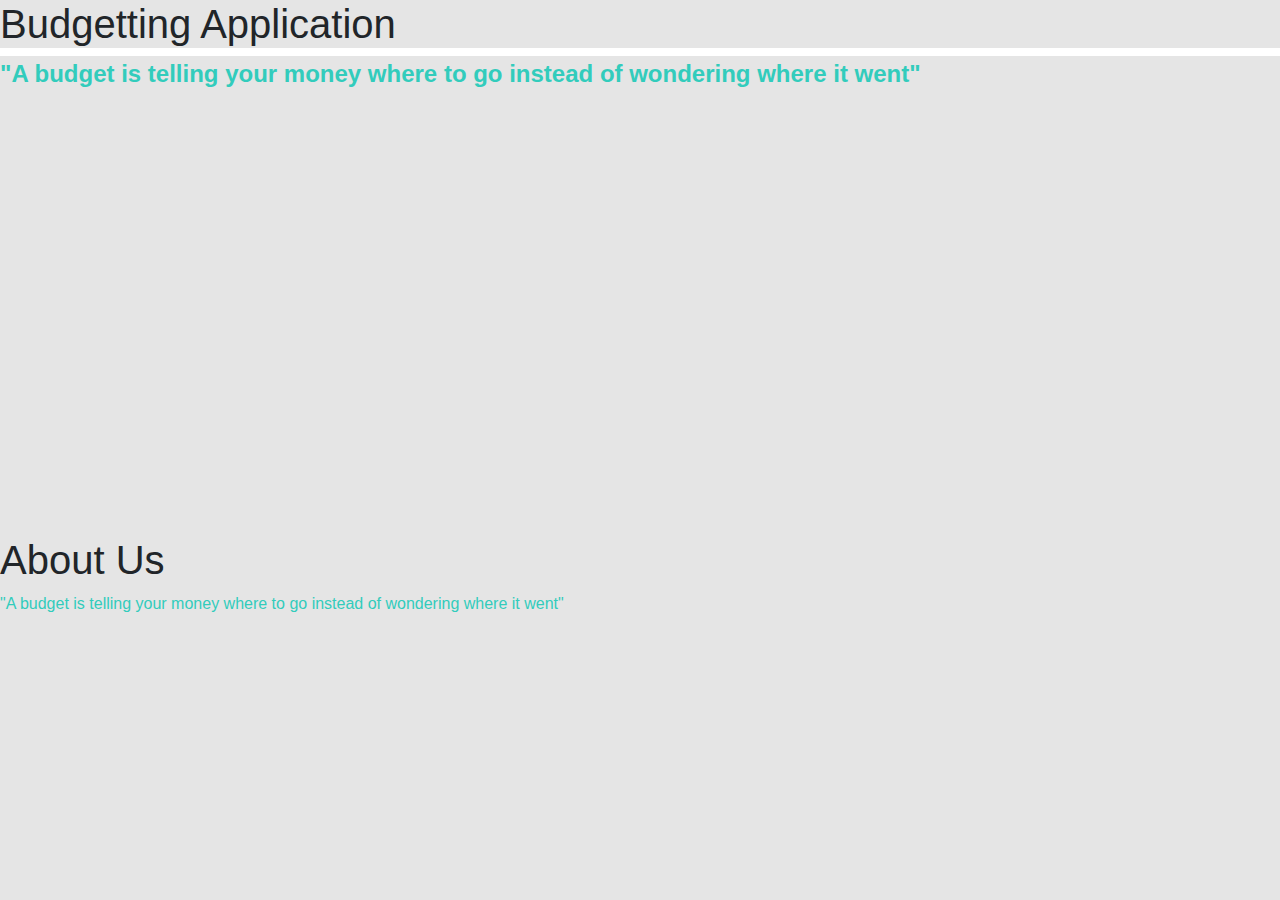
==== about.html @ f0cdb758 "add about description" ====
<!DOCTYPE html>
<html lang="en">
<head>
    <meta charset="UTF-8">
    <meta http-equiv="X-UA-Compatible" content="IE=edge">
    <meta name="viewport" content="width=device-width, initial-scale=1.0">
    <link rel="stylesheet" href="https://maxcdn.bootstrapcdn.com/bootstrap/4.5.2/css/bootstrap.min.css" />
    <link rel="stylesheet" href="CSS/about.css">
    <!-- <script src="https://ajax.googleapis.com/ajax/libs/jquery/3.5.1/jquery.min.js"></script> -->
    <link rel="stylesheet" href="css/bootstrap-5.1.3-dist/css/bootstrap.css">
    <meta http-equiv="X-UA-Compatible" content="IE=edge">

    <meta name="viewport" content="width=device-width, initial-scale=1.0">
    <script src="https://cdnjs.cloudflare.com/ajax/libs/popper.js/1.16.0/umd/popper.min.js"></script>


    <script src="https://maxcdn.bootstrapcdn.com/bootstrap/4.5.2/js/bootstrap.min.js"></script>

    <script src="https://code.jquery.com/jquery-3.2.1.slim.min.js"
        integrity="sha384-KJ3o2DKtIkvYIK3UENzmM7KCkRr/rE9/Qpg6aAZGJwFDMVNA/GpGFF93hXpG5KkN" crossorigin="anonymous">
    </script>
    <title>Budgetting Application</title>
</head>
<body>
    <h1>Budgetting Application</h1>
    <div class="sectionone">
        <p id="about">"A budget is telling your money where to go instead of wondering where it went"

        </p>

    </div>
    <div class="aboutus">
        <h1>About Us</h1>
        <p>"A budget is telling your money where to go instead of wondering where it went"</p>

    </div>
    
</body>
</html>
---- CSS/about.css ----
* {
    background: #E5E5E5;
}

 .sectionone {
    background-image: url("../images/abooutbackground.jpeg");
    background-size: cover;
    background-repeat: no-repeat;
    height: 30em;
    

}
#about {
    color:#32CCBC;
   /* color: #90F7EC;*/
    font-weight: 900;
    font-size: x-large;

}



.aboutus p {
    color: #32CCBC;
}
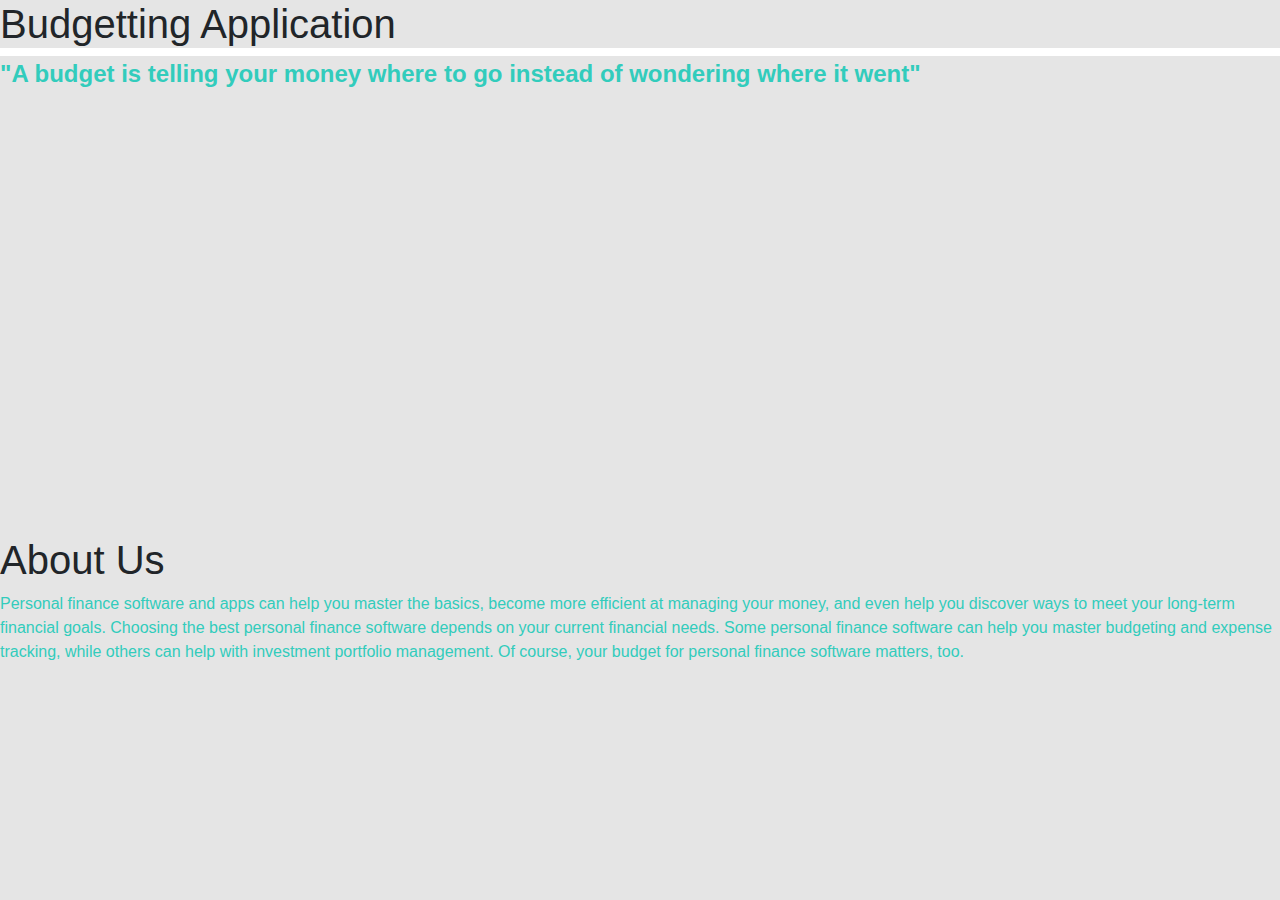
==== commit a5b94832: "add about description" ====
--- a/about.html
+++ b/about.html
@@ -31,7 +31,14 @@
     </div>
     <div class="aboutus">
         <h1>About Us</h1>
-        <p>"A budget is telling your money where to go instead of wondering where it went"</p>
+        <p>Personal finance software and apps can help you master the basics,
+             become more efficient at managing your money, and even help you discover
+              ways to meet your long-term financial goals. Choosing the best personal
+               finance software depends on your current financial needs. Some personal 
+               finance software can help you master budgeting and expense tracking,
+                while others can help with investment portfolio management.
+                 Of course, your budget for personal finance software matters, too. 
+                </p>
 
     </div>
     
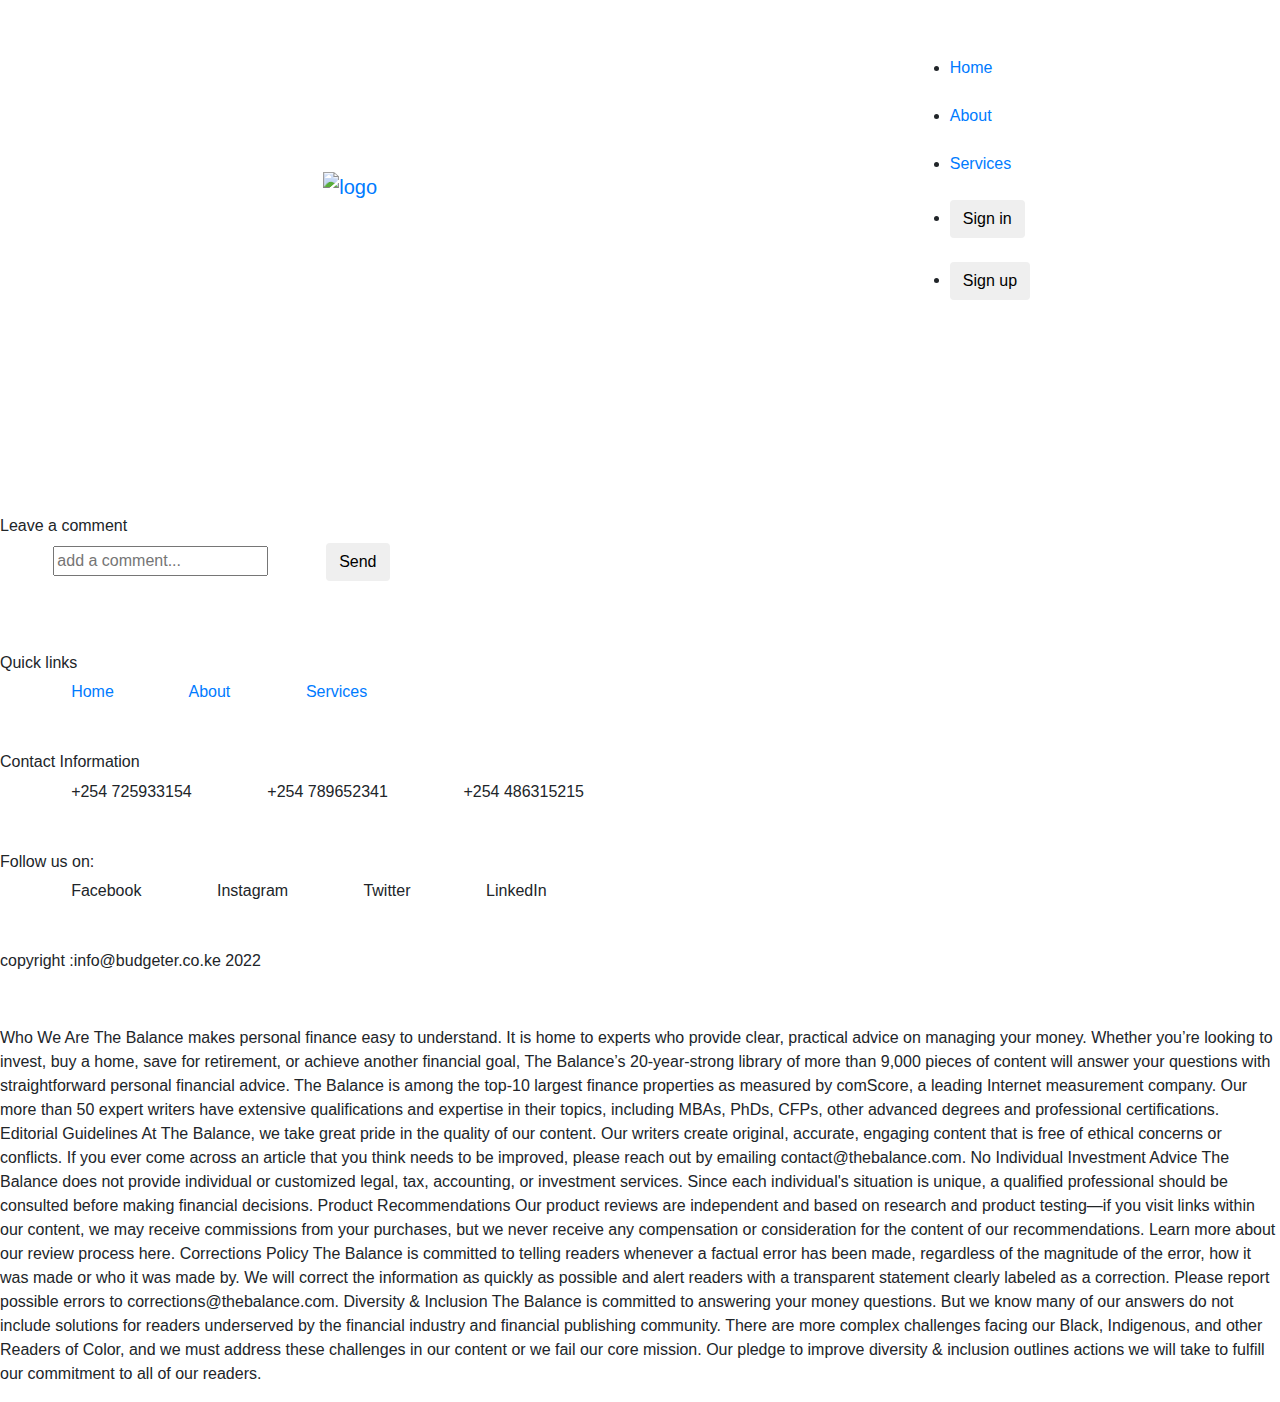
==== commit 094b9d67: "add navbar content" ====
--- a/about.html
+++ b/about.html
@@ -1,4 +1,72 @@
 <!DOCTYPE html>
+<html lang="en">
+<head>
+    <meta charset="UTF-8">
+    <meta http-equiv="X-UA-Compatible" content="IE=edge">
+    <meta name="viewport" content="width=device-width, initial-scale=1.0">
+    <title>Budget App</title>
+    <link rel="stylesheet" href="https://maxcdn.bootstrapcdn.com/bootstrap/4.0.0/css/bootstrap.min.css" integrity="sha384-Gn5384xqQ1aoWXA+058RXPxPg6fy4IWvTNh0E263XmFcJlSAwiGgFAW/dAiS6JXm" crossorigin="anonymous">
+    <link rel="stylesheet" href="CSS/style.css"/>
+</head>
+
+<body>
+    <nav class="navbar">
+        <a class="navbar-brand" href="#">
+          <img src="IMAGES/logo.jpg" width="80" height="40" alt="logo">
+        </a>
+        <ul>
+            <li><a href="#">Home</a></li>
+            <li><a href="#">About</a></li>
+            <li><a href="#">Services</a></li>
+            <li><a href="#"><button class="btn" type="submit">Sign in</button></a></li>
+            <li><a href="#"><button class="btn" type="submit">Sign up</button></a></li>
+        </ul>
+    </nav>
+   
+    <div id="container">
+        <div id="main">
+
+        </div>
+    </div>
+
+    <div class="footer-container">
+        <div class="comment-box">
+            <h6>Leave a comment</h6>
+            <input type="text" name="comments" placeholder="add a comment...">
+            <button class="btn" type="submit">Send</button>
+        </div>
+
+        <div class="footer">
+            <div class="footer-heading footer-1">
+                <h6>Quick links</h6>
+                <a href="#">Home</a>
+                <a href="#">About</a>
+                <a href="#">Services</a>
+            </div>
+
+            <div class="footer-heading footer-2">
+                <h6>Contact Information</h6>
+                <a>+254 725933154</a>
+                <a>+254 789652341</a>
+                <a>+254 486315215</a>
+            </div>
+
+            <div class="footer-heading footer-3">
+                <h6>Follow us on:</h6>
+                <a>Facebook</a>
+                <a>Instagram</a>
+                <a>Twitter</a>
+                <a>LinkedIn</a>
+            </div>
+        </div>
+        <h6>copyright :info@budgeter.co.ke 2022</h6>
+    </div>
+
+    
+</body>
+</html>
+
+<!--DOCTYPE html>
 <html lang="en">
 <head>
     <meta charset="UTF-8">
@@ -6,7 +74,7 @@
     <meta name="viewport" content="width=device-width, initial-scale=1.0">
     <link rel="stylesheet" href="https://maxcdn.bootstrapcdn.com/bootstrap/4.5.2/css/bootstrap.min.css" />
     <link rel="stylesheet" href="CSS/about.css">
-    <!-- <script src="https://ajax.googleapis.com/ajax/libs/jquery/3.5.1/jquery.min.js"></script> -->
+    <!-- <script src="https://ajax.googleapis.com/ajax/libs/jquery/3.5.1/jquery.min.js"></script> 
     <link rel="stylesheet" href="css/bootstrap-5.1.3-dist/css/bootstrap.css">
     <meta http-equiv="X-UA-Compatible" content="IE=edge">
 
@@ -31,16 +99,37 @@
     </div>
     <div class="aboutus">
         <h1>About Us</h1>
-        <p>Personal finance software and apps can help you master the basics,
+        <p id="pone">Personal finance software and apps can help you master the basics,
              become more efficient at managing your money, and even help you discover
               ways to meet your long-term financial goals. Choosing the best personal
                finance software depends on your current financial needs. Some personal 
                finance software can help you master budgeting and expense tracking,
                 while others can help with investment portfolio management.
                  Of course, your budget for personal finance software matters, too. 
-                </p>
+     </p>
 
     </div>
     
 </body>
-</html>+</html-->
+<p>Who We Are
+    The Balance makes personal finance easy to understand. It is home to experts who provide clear, practical advice on managing your money. Whether you’re looking to invest, buy a home, save for retirement, or achieve another financial goal, The Balance’s 20-year-strong library of more than 9,000 pieces of content will answer your questions with straightforward personal financial advice.
+    
+    The Balance is among the top-10 largest finance properties as measured by comScore, a leading Internet measurement company. Our more than 50 expert writers have extensive qualifications and expertise in their topics, including MBAs, PhDs, CFPs, other advanced degrees and professional certifications.
+    
+    Editorial Guidelines
+    At The Balance, we take great pride in the quality of our content. Our writers create original, accurate, engaging content that is free of ethical concerns or conflicts. If you ever come across an article that you think needs to be improved, please reach out by emailing contact@thebalance.com.
+    
+    No Individual Investment Advice
+    The Balance does not provide individual or customized legal, tax, accounting, or investment services. Since each individual's situation is unique, a qualified professional should be consulted before making financial decisions.
+    
+    Product Recommendations
+    Our product reviews are independent and based on research and product testing—if you visit links within our content, we may receive commissions from your purchases, but we never receive any compensation or consideration for the content of our recommendations. Learn more about our review process here.
+    
+    Corrections Policy
+    The Balance is committed to telling readers whenever a factual error has been made, regardless of the magnitude of the error, how it was made or who it was made by. We will correct the information as quickly as possible and alert readers with a transparent statement clearly labeled as a correction. Please report possible errors to corrections@thebalance.com.
+    
+    Diversity & Inclusion
+    The Balance is committed to answering your money questions. But we know many of our answers do not include solutions for readers underserved by the financial industry and financial publishing community. There are more complex challenges facing our Black, Indigenous, and other Readers of Color, and we must address these challenges in our content or we fail our core mission.
+    
+    Our pledge to improve diversity & inclusion outlines actions we will take to fulfill our commitment to all of our readers.</p>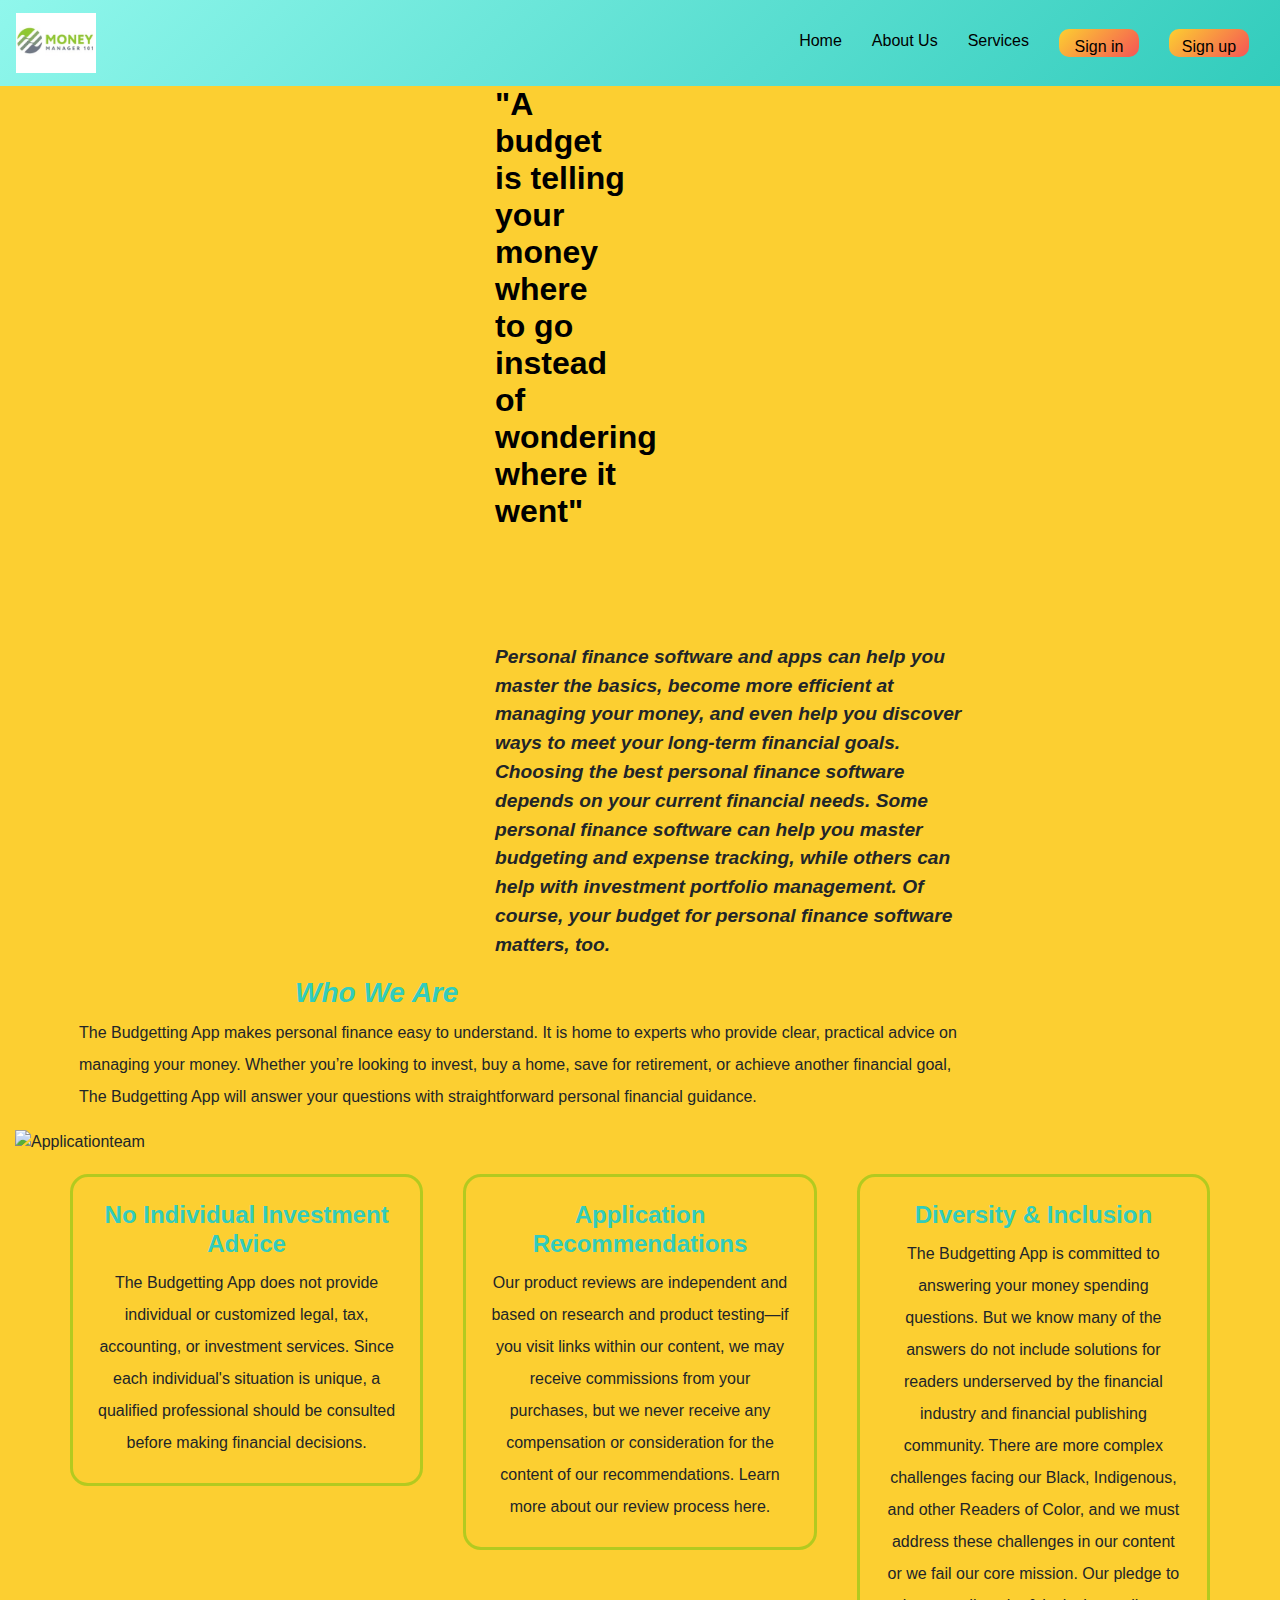
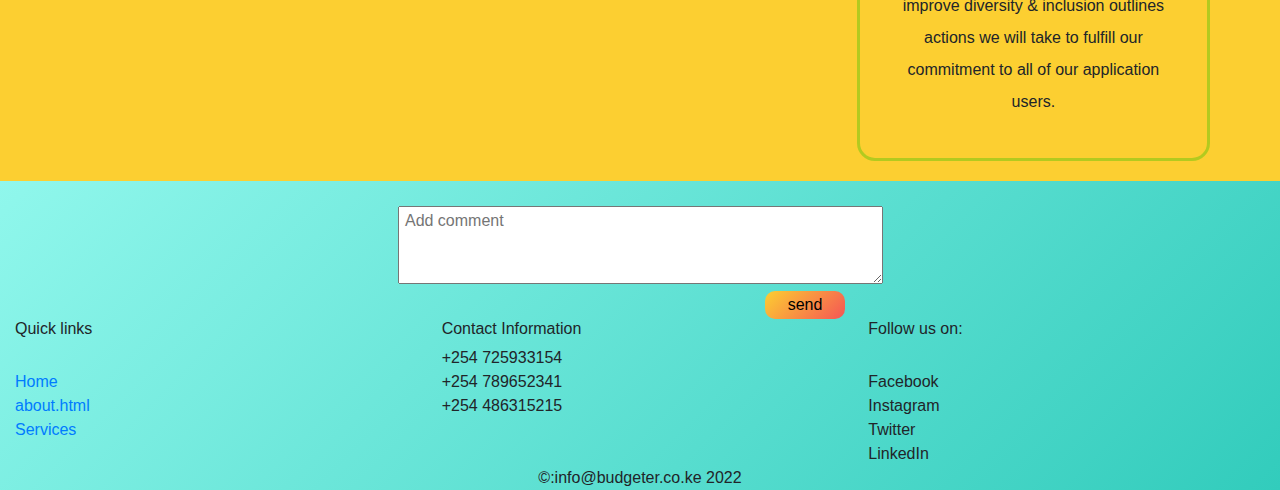
==== commit 2f66bfbe: "last changes" ====
--- a/about.html
+++ b/about.html
@@ -1,104 +1,42 @@
+
 <!DOCTYPE html>
-<html lang="en">
-<head>
-    <meta charset="UTF-8">
-    <meta http-equiv="X-UA-Compatible" content="IE=edge">
-    <meta name="viewport" content="width=device-width, initial-scale=1.0">
-    <title>Budget App</title>
-    <link rel="stylesheet" href="https://maxcdn.bootstrapcdn.com/bootstrap/4.0.0/css/bootstrap.min.css" integrity="sha384-Gn5384xqQ1aoWXA+058RXPxPg6fy4IWvTNh0E263XmFcJlSAwiGgFAW/dAiS6JXm" crossorigin="anonymous">
-    <link rel="stylesheet" href="CSS/style.css"/>
-</head>
-
-<body>
-    <nav class="navbar">
-        <a class="navbar-brand" href="#">
-          <img src="IMAGES/logo.jpg" width="80" height="40" alt="logo">
-        </a>
-        <ul>
-            <li><a href="#">Home</a></li>
-            <li><a href="#">About</a></li>
-            <li><a href="#">Services</a></li>
-            <li><a href="#"><button class="btn" type="submit">Sign in</button></a></li>
-            <li><a href="#"><button class="btn" type="submit">Sign up</button></a></li>
-        </ul>
-    </nav>
-   
-    <div id="container">
-        <div id="main">
-
-        </div>
-    </div>
-
-    <div class="footer-container">
-        <div class="comment-box">
-            <h6>Leave a comment</h6>
-            <input type="text" name="comments" placeholder="add a comment...">
-            <button class="btn" type="submit">Send</button>
-        </div>
-
-        <div class="footer">
-            <div class="footer-heading footer-1">
-                <h6>Quick links</h6>
-                <a href="#">Home</a>
-                <a href="#">About</a>
-                <a href="#">Services</a>
-            </div>
-
-            <div class="footer-heading footer-2">
-                <h6>Contact Information</h6>
-                <a>+254 725933154</a>
-                <a>+254 789652341</a>
-                <a>+254 486315215</a>
-            </div>
-
-            <div class="footer-heading footer-3">
-                <h6>Follow us on:</h6>
-                <a>Facebook</a>
-                <a>Instagram</a>
-                <a>Twitter</a>
-                <a>LinkedIn</a>
-            </div>
-        </div>
-        <h6>copyright :info@budgeter.co.ke 2022</h6>
-    </div>
-
-    
-</body>
-</html>
-
-<!--DOCTYPE html>
 <html lang="en">
 <head>
     <meta charset="UTF-8">
     <meta http-equiv="X-UA-Compatible" content="IE=edge">
     <meta name="viewport" content="width=device-width, initial-scale=1.0">
-    <link rel="stylesheet" href="https://maxcdn.bootstrapcdn.com/bootstrap/4.5.2/css/bootstrap.min.css" />
-    <link rel="stylesheet" href="CSS/about.css">
-    <!-- <script src="https://ajax.googleapis.com/ajax/libs/jquery/3.5.1/jquery.min.js"></script> 
-    <link rel="stylesheet" href="css/bootstrap-5.1.3-dist/css/bootstrap.css">
-    <meta http-equiv="X-UA-Compatible" content="IE=edge">
-
-    <meta name="viewport" content="width=device-width, initial-scale=1.0">
-    <script src="https://cdnjs.cloudflare.com/ajax/libs/popper.js/1.16.0/umd/popper.min.js"></script>
-
-
-    <script src="https://maxcdn.bootstrapcdn.com/bootstrap/4.5.2/js/bootstrap.min.js"></script>
-
-    <script src="https://code.jquery.com/jquery-3.2.1.slim.min.js"
-        integrity="sha384-KJ3o2DKtIkvYIK3UENzmM7KCkRr/rE9/Qpg6aAZGJwFDMVNA/GpGFF93hXpG5KkN" crossorigin="anonymous">
-    </script>
+    <!--link rel="stylesheet" href="https://maxcdn.bootstrapcdn.com/bootstrap/4.5.2/css/bootstrap.min.css" /-->
+    
+    <link rel="stylesheet" href="https://maxcdn.bootstrapcdn.com/bootstrap/4.0.0/css/bootstrap.min.css" integrity="sha384-Gn5384xqQ1aoWXA+058RXPxPg6fy4IWvTNh0E263XmFcJlSAwiGgFAW/dAiS6JXm" crossorigin="anonymous">
+    <link rel="stylesheet" href="CSS/about.css"> 
+    
     <title>Budgetting Application</title>
 </head>
 <body>
-    <h1>Budgetting Application</h1>
-    <div class="sectionone">
+    <!--h1>Budgetting Application</h1-->
+    <nav class="navbar">
+        <a class="navbar-brand" href="#">
+        <img src="images/logo.jpeg" width="80" height="60" alt="logo">
+       </a>
+        <ul>
+        <li><a href="#">Home</a></li>
+        <li><a href="#">About Us</a></li>
+       <li><a href="#">Services</a></li>
+        <li><a href="#"><button class="btn" type="submit">Sign in</button></a></li>
+        <li><a href="#"><button class="btn" type="submit">Sign up</button></a></li>
+       </ul>
+       </nav>
+       
+        
+    <div class="container-fluid">
+        <div class="sectionone">    
         <p id="about">"A budget is telling your money where to go instead of wondering where it went"
 
         </p>
 
     </div>
     <div class="aboutus">
-        <h1>About Us</h1>
+        <!--h3>About Us</h3-->
         <p id="pone">Personal finance software and apps can help you master the basics,
              become more efficient at managing your money, and even help you discover
               ways to meet your long-term financial goals. Choosing the best personal
@@ -107,29 +45,68 @@
                 while others can help with investment portfolio management.
                  Of course, your budget for personal finance software matters, too. 
      </p>
+     <div id="ptw0">
+     <h3>Who We Are</h3>
+       <p id="whowe"> The Budgetting App makes personal finance easy to understand. It is home to experts who provide clear, 
+        practical advice on managing your money. Whether you’re looking to invest, buy a home, save for retirement,
+        or achieve another financial goal, The Budgetting App  will answer your questions with straightforward personal financial guidance.
+       </p>
+       <img class="fit-picture"
+     src="C:\Users\motieno\Desktop\Budgetting-app\images\aboutus.png"
+     alt="Applicationteam">
+       
+     </div>  
+     <div class="moreus">
+     <div>
+       <h4>No Individual Investment Advice</h4> 
+        The Budgetting App does not provide individual or customized legal, tax, accounting, or investment services. Since each individual's situation is unique, a qualified professional should be consulted before making financial decisions.
+     </div>
+     <div>
+     <h4>Application Recommendations</h4> 
+        Our product reviews are independent and based on research and product testing—if you visit links within our content, we may receive commissions from your purchases, but we never receive any compensation or consideration for the content of our recommendations. Learn more about our review process here.
+     </div>
+     <div>
+        <h4>Diversity & Inclusion</h4>
+        The Budgetting App is committed to answering your money spending questions. But we know many of the answers do not include solutions for readers underserved by the financial industry and financial publishing community. There are more complex challenges facing our Black, Indigenous, and other Readers of Color, and we must address these challenges in our content or we fail our core mission.
+        
+        Our pledge to improve diversity & inclusion outlines actions we will take to fulfill our commitment to all of our application users.</p>
+        </div>
+        </div>
+     </div>
+    </div>
+    </div>
+    <!-- footer -->
+<footer class="container-fluid">
+    <center> 
+        <textarea name="" id="" cols="50" rows="3" placeholder=" Add comment"></textarea>
+    </center>
+    <button id="ctn">send</button>
+    <div class="row">
+        <div class="col-md-4 links">
+            <h6>Quick links</h6><br>
+            <a href="home.html">Home</a><br>
+            <a href="#">about.html</a><br>
+            <a href="#">Services</a><br>
+        </div>
+        <div class="col-md-4">
+            <h6>Contact Information</h6>
+            <a>+254 725933154</a><br>
+            <a>+254 789652341</a><br>
+            <a>+254 486315215</a><br>
+        </div>
+        <div class="col-md-4">
+            <h6>Follow us on:</h6><br>
+            <a>Facebook</a><br>
+            <a>Instagram</a><br>
+            <a>Twitter</a><br>
+            <a>LinkedIn</a>
+        </div>
+    </div>
+    <div class="copy">
+        <p>&copy:info@budgeter.co.ke 2022
+        </p>
+    </div>
+</footer>
 
-    </div>
-    
 </body>
 </html-->
-<p>Who We Are
-    The Balance makes personal finance easy to understand. It is home to experts who provide clear, practical advice on managing your money. Whether you’re looking to invest, buy a home, save for retirement, or achieve another financial goal, The Balance’s 20-year-strong library of more than 9,000 pieces of content will answer your questions with straightforward personal financial advice.
-    
-    The Balance is among the top-10 largest finance properties as measured by comScore, a leading Internet measurement company. Our more than 50 expert writers have extensive qualifications and expertise in their topics, including MBAs, PhDs, CFPs, other advanced degrees and professional certifications.
-    
-    Editorial Guidelines
-    At The Balance, we take great pride in the quality of our content. Our writers create original, accurate, engaging content that is free of ethical concerns or conflicts. If you ever come across an article that you think needs to be improved, please reach out by emailing contact@thebalance.com.
-    
-    No Individual Investment Advice
-    The Balance does not provide individual or customized legal, tax, accounting, or investment services. Since each individual's situation is unique, a qualified professional should be consulted before making financial decisions.
-    
-    Product Recommendations
-    Our product reviews are independent and based on research and product testing—if you visit links within our content, we may receive commissions from your purchases, but we never receive any compensation or consideration for the content of our recommendations. Learn more about our review process here.
-    
-    Corrections Policy
-    The Balance is committed to telling readers whenever a factual error has been made, regardless of the magnitude of the error, how it was made or who it was made by. We will correct the information as quickly as possible and alert readers with a transparent statement clearly labeled as a correction. Please report possible errors to corrections@thebalance.com.
-    
-    Diversity & Inclusion
-    The Balance is committed to answering your money questions. But we know many of our answers do not include solutions for readers underserved by the financial industry and financial publishing community. There are more complex challenges facing our Black, Indigenous, and other Readers of Color, and we must address these challenges in our content or we fail our core mission.
-    
-    Our pledge to improve diversity & inclusion outlines actions we will take to fulfill our commitment to all of our readers.</p>--- a/CSS/about.css
+++ b/CSS/about.css
@@ -1,25 +1,149 @@
-* {
-    background: #E5E5E5;
-}
-
+body{
+margin: 0;
+padding: 0;
+background:#FCCF31;
+    }
+    
+    .navbar{
+    width: 100%;
+    overflow: auto;
+    background: linear-gradient(135deg, #90F7EC 0%, #32CCBC 100%);
+    font-style: normal;
+    }
+    
+    ul{
+    padding: 0;
+    margin: 0 0 0 250px;
+    list-style: none;
+    }
+    
+    li{
+    float: left;
+    text-decoration: none;
+    }
+    
+    li a{
+     width: 100px;
+     padding: 20px 15px;
+    font-family: Arial;
+    color: black;
+    text-align: center;
+    }
+    
+    li a:hover{
+    background: linear-gradient(135deg, #FCCF31 0%,#F55555 100%);
+    text-transform: uppercase;
+    }
+    
+    .btn{
+    background: linear-gradient(135deg, #FCCF31 0%, #F55555 100%);
+    border: none;
+    width: 80px;
+    height: 28px;
+    top: 35px;
+    left: 1080px;
+    border-radius: 10px;
+    }
+    
+    html, body{
+    height: 100%;
+    }
+    
+    #container{
+    min-height: 100%;
+    }
+    
+    #main {
+    overflow: auto;
+    padding-bottom: 100px;
+    }
  .sectionone {
     background-image: url("../images/abooutbackground.jpeg");
     background-size: cover;
     background-repeat: no-repeat;
     height: 30em;
+    align-items: center;
     
 
 }
 #about {
-    color:#32CCBC;
+    color:black;
    /* color: #90F7EC;*/
     font-weight: 900;
-    font-size: x-large;
-
+    font-size: xx-large;
+    align-items: center;
+    margin-left: 15em;
+    margin-right: 20em;
+    line-height: normal;
+    
+}
+#pone {
+    font-size: larger;
+    font-weight: bolder;
+    font-style: italic;
+    margin-top: 4em;
+    margin-right: 15em;
+    margin-left: 25em;
 }
 
+#whowe {
+line-height: 2em;
+margin-left: 4em;
+margin-right: 18em;
+}
+.fit-picture {
+    width: 100%;
+    margin: 0;
+    }
+h3 {
+color: #32CCBC;
+margin-left: 10em;
+font-style: italic;
+font-weight: bold;
+}
+h4 {
+    color: #32CCBC;
+    font-weight: bold;
+}
+.moreus {
+    display: flex;
+    justify-content: center;
+    padding-top: 20px;
+    padding-bottom: 20px;
+    padding-left: 36px;
+    padding-right: 36px;
+    gap: 40px;
+   
+}
 
-
-.aboutus p {
-    color: #32CCBC;
+.moreus>div {
+    border: solid 3px rgba(69, 194, 6, 0.4);
+    padding: 24px;
+    width: 30%;
+    border-radius: 18px;
+    display: flex;
+    height: 75%;
+    justify-content: center;
+    line-height: 2em;
+    flex-direction: column;
+    text-align: center;
 }
+footer {
+    background: linear-gradient(135deg, #90F7EC 0%, #32CCBC 100%);
+}
+.copy {
+    text-align: center;
+}
+#ctn {
+    margin-left: 60%;
+    background: linear-gradient(135deg, #FCCF31 0%, #F55555 100%);
+    border: none;
+    width: 80px;
+    height: 28px;
+    top: 35px;
+    left: 1080px;
+    border-radius: 10px;
+}
+center{
+    padding-top: 2%;
+}
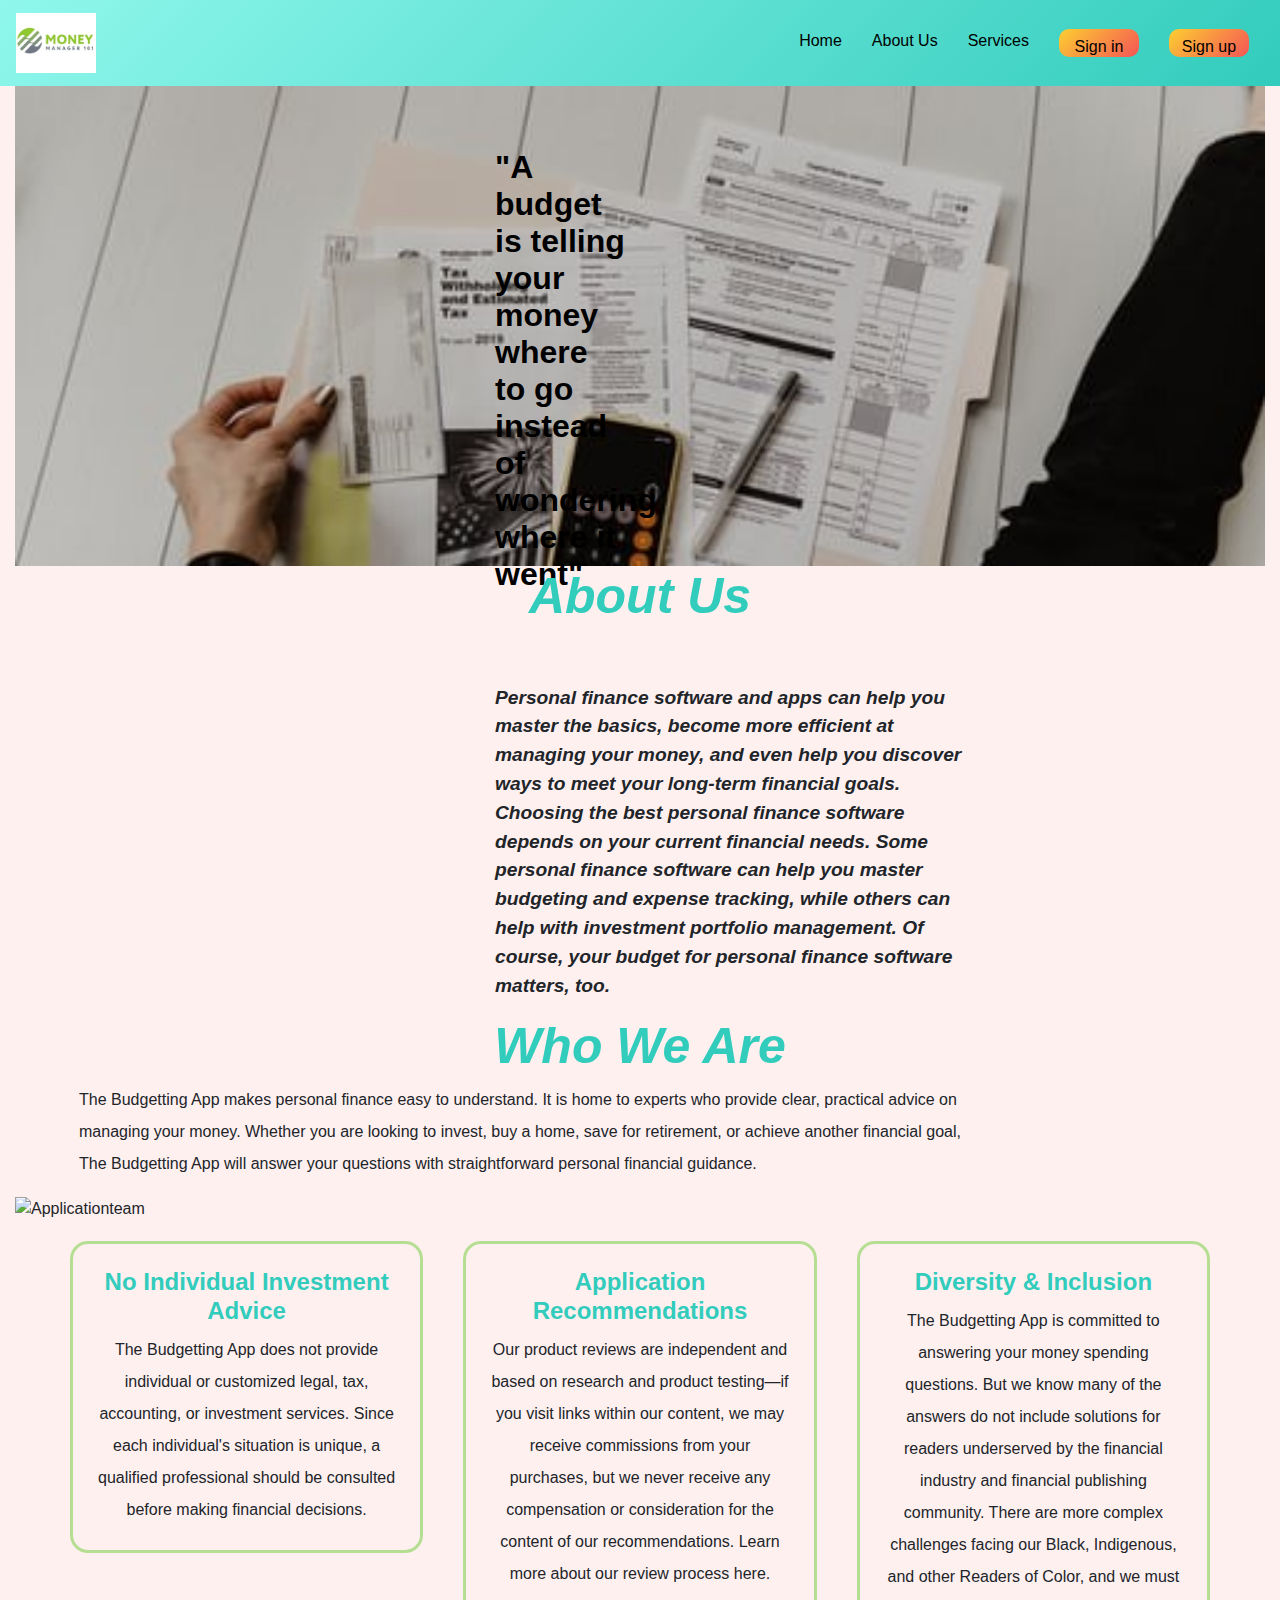
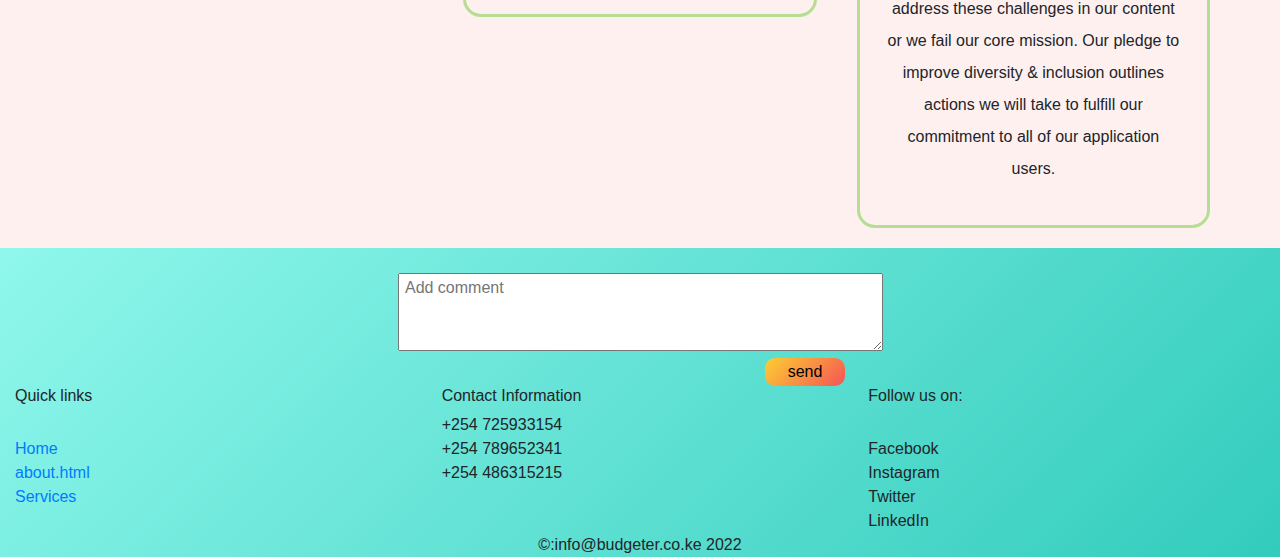
==== commit 5e7a4065: "Merge pull request #3 from EsauKip/ft-aboutpage" ====
--- a/about.html
+++ b/about.html
@@ -36,7 +36,7 @@
 
     </div>
     <div class="aboutus">
-        <!--h3>About Us</h3-->
+        <h3>About Us</h3>
         <p id="pone">Personal finance software and apps can help you master the basics,
              become more efficient at managing your money, and even help you discover
               ways to meet your long-term financial goals. Choosing the best personal
@@ -48,7 +48,7 @@
      <div id="ptw0">
      <h3>Who We Are</h3>
        <p id="whowe"> The Budgetting App makes personal finance easy to understand. It is home to experts who provide clear, 
-        practical advice on managing your money. Whether you’re looking to invest, buy a home, save for retirement,
+        practical advice on managing your money. Whether you are looking to invest, buy a home, save for retirement,
         or achieve another financial goal, The Budgetting App  will answer your questions with straightforward personal financial guidance.
        </p>
        <img class="fit-picture"
--- a/CSS/about.css
+++ b/CSS/about.css
@@ -1,7 +1,7 @@
 body{
 margin: 0;
 padding: 0;
-background:#FCCF31;
+background-color: rgb(255, 240, 240);
     }
     
     .navbar{
@@ -75,13 +75,14 @@
     margin-left: 15em;
     margin-right: 20em;
     line-height: normal;
+    padding-top: 5% ;
     
 }
 #pone {
     font-size: larger;
     font-weight: bolder;
     font-style: italic;
-    margin-top: 4em;
+    margin-top: 3em;
     margin-right: 15em;
     margin-left: 25em;
 }
@@ -97,9 +98,11 @@
     }
 h3 {
 color: #32CCBC;
-margin-left: 10em;
+margin: top 2em;
 font-style: italic;
-font-weight: bold;
+font-weight: 900;
+text-align: center;
+font-size: 50px;
 }
 h4 {
     color: #32CCBC;
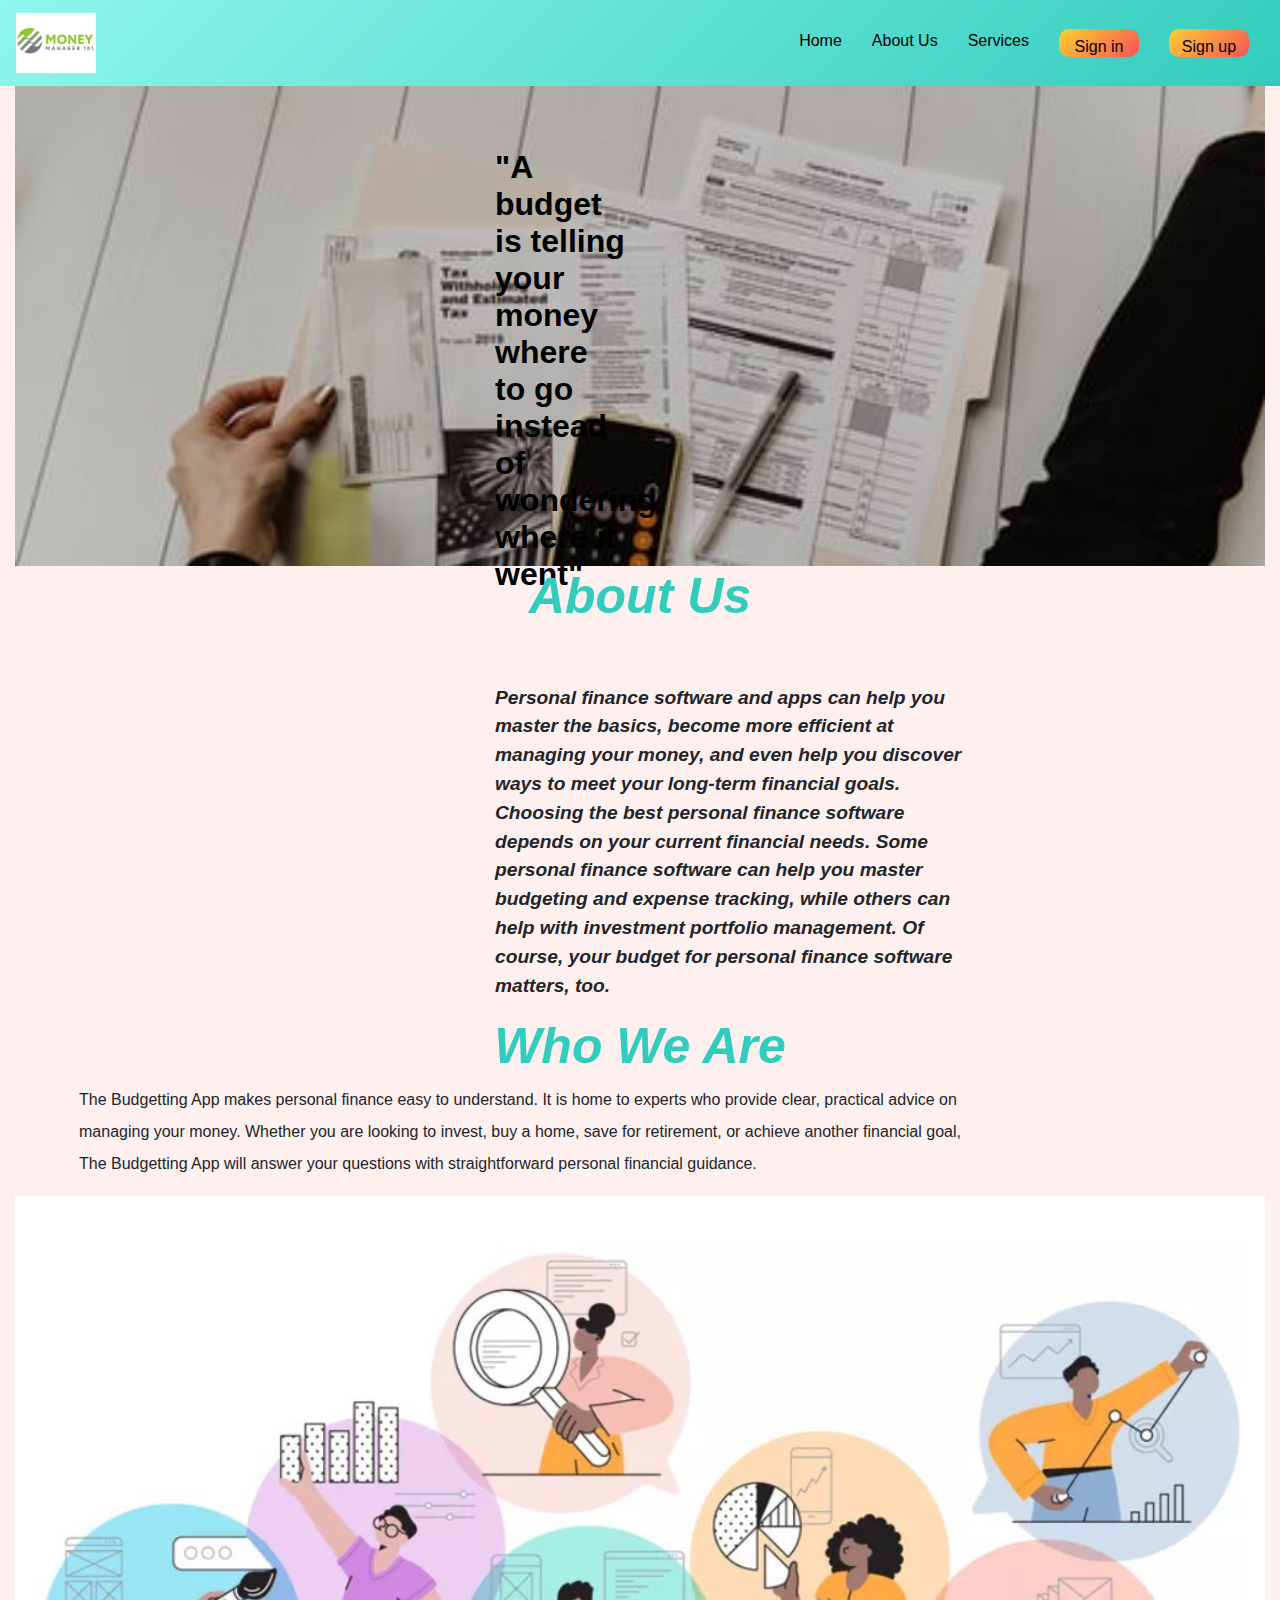
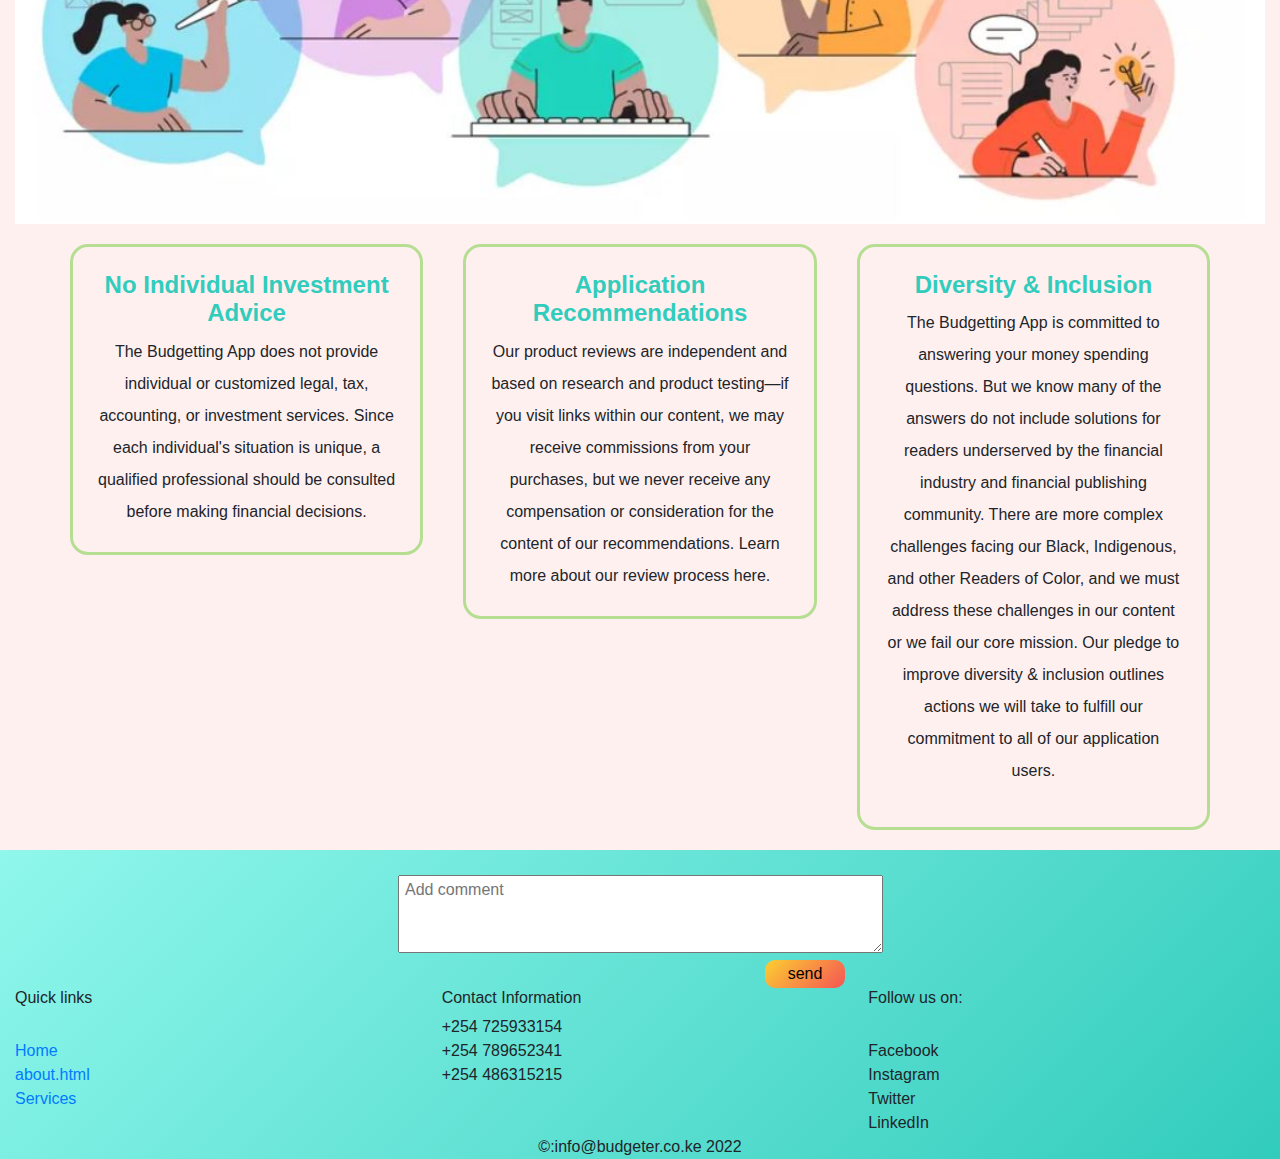
==== commit 4af3c2c5: "add background image in the about section" ====
--- a/about.html
+++ b/about.html
@@ -1,112 +1,107 @@
-
 <!DOCTYPE html>
 <html lang="en">
+
 <head>
     <meta charset="UTF-8">
     <meta http-equiv="X-UA-Compatible" content="IE=edge">
     <meta name="viewport" content="width=device-width, initial-scale=1.0">
     <!--link rel="stylesheet" href="https://maxcdn.bootstrapcdn.com/bootstrap/4.5.2/css/bootstrap.min.css" /-->
-    
+
     <link rel="stylesheet" href="https://maxcdn.bootstrapcdn.com/bootstrap/4.0.0/css/bootstrap.min.css" integrity="sha384-Gn5384xqQ1aoWXA+058RXPxPg6fy4IWvTNh0E263XmFcJlSAwiGgFAW/dAiS6JXm" crossorigin="anonymous">
-    <link rel="stylesheet" href="CSS/about.css"> 
-    
+    <link rel="stylesheet" href="CSS/about.css">
+
     <title>Budgetting Application</title>
 </head>
+
 <body>
     <!--h1>Budgetting Application</h1-->
     <nav class="navbar">
         <a class="navbar-brand" href="#">
-        <img src="images/logo.jpeg" width="80" height="60" alt="logo">
-       </a>
+            <img src="images/logo.jpeg" width="80" height="60" alt="logo">
+        </a>
         <ul>
-        <li><a href="#">Home</a></li>
-        <li><a href="#">About Us</a></li>
-       <li><a href="#">Services</a></li>
-        <li><a href="#"><button class="btn" type="submit">Sign in</button></a></li>
-        <li><a href="#"><button class="btn" type="submit">Sign up</button></a></li>
-       </ul>
-       </nav>
-       
-        
+            <li><a href="home.html">Home</a></li>
+            <li><a href="#">About Us</a></li>
+            <li><a href="user.html">Services</a></li>
+            <li><a href="#signin"><button class="btn" type="submit">Sign in</button></a></li>
+            <li><a href="#signup"><button class="btn" type="submit">Sign up</button></a></li>
+        </ul>
+    </nav>
+
+
     <div class="container-fluid">
-        <div class="sectionone">    
-        <p id="about">"A budget is telling your money where to go instead of wondering where it went"
+        <div class="sectionone">
+            <p id="about">"A budget is telling your money where to go instead of wondering where it went"
 
-        </p>
+            </p>
 
-    </div>
-    <div class="aboutus">
-        <h3>About Us</h3>
-        <p id="pone">Personal finance software and apps can help you master the basics,
-             become more efficient at managing your money, and even help you discover
-              ways to meet your long-term financial goals. Choosing the best personal
-               finance software depends on your current financial needs. Some personal 
-               finance software can help you master budgeting and expense tracking,
-                while others can help with investment portfolio management.
-                 Of course, your budget for personal finance software matters, too. 
-     </p>
-     <div id="ptw0">
-     <h3>Who We Are</h3>
-       <p id="whowe"> The Budgetting App makes personal finance easy to understand. It is home to experts who provide clear, 
-        practical advice on managing your money. Whether you are looking to invest, buy a home, save for retirement,
-        or achieve another financial goal, The Budgetting App  will answer your questions with straightforward personal financial guidance.
-       </p>
-       <img class="fit-picture"
-     src="C:\Users\motieno\Desktop\Budgetting-app\images\aboutus.png"
-     alt="Applicationteam">
-       
-     </div>  
-     <div class="moreus">
-     <div>
-       <h4>No Individual Investment Advice</h4> 
-        The Budgetting App does not provide individual or customized legal, tax, accounting, or investment services. Since each individual's situation is unique, a qualified professional should be consulted before making financial decisions.
-     </div>
-     <div>
-     <h4>Application Recommendations</h4> 
-        Our product reviews are independent and based on research and product testing—if you visit links within our content, we may receive commissions from your purchases, but we never receive any compensation or consideration for the content of our recommendations. Learn more about our review process here.
-     </div>
-     <div>
-        <h4>Diversity & Inclusion</h4>
-        The Budgetting App is committed to answering your money spending questions. But we know many of the answers do not include solutions for readers underserved by the financial industry and financial publishing community. There are more complex challenges facing our Black, Indigenous, and other Readers of Color, and we must address these challenges in our content or we fail our core mission.
-        
-        Our pledge to improve diversity & inclusion outlines actions we will take to fulfill our commitment to all of our application users.</p>
         </div>
+        <div class="aboutus">
+            <h3>About Us</h3>
+            <p id="pone">Personal finance software and apps can help you master the basics, become more efficient at managing your money, and even help you discover ways to meet your long-term financial goals. Choosing the best personal finance software depends on
+                your current financial needs. Some personal finance software can help you master budgeting and expense tracking, while others can help with investment portfolio management. Of course, your budget for personal finance software matters,
+                too.
+            </p>
+            <div id="ptw0">
+                <h3>Who We Are</h3>
+                <p id="whowe"> The Budgetting App makes personal finance easy to understand. It is home to experts who provide clear, practical advice on managing your money. Whether you are looking to invest, buy a home, save for retirement, or achieve another financial
+                    goal, The Budgetting App will answer your questions with straightforward personal financial guidance.
+                </p>
+                <img class="fit-picture" src="/images/aboutus.png" alt="Applicationteam">
+
+            </div>
+            <div class="moreus">
+                <div>
+                    <h4>No Individual Investment Advice</h4>
+                    The Budgetting App does not provide individual or customized legal, tax, accounting, or investment services. Since each individual's situation is unique, a qualified professional should be consulted before making financial decisions.
+                </div>
+                <div>
+                    <h4>Application Recommendations</h4>
+                    Our product reviews are independent and based on research and product testing—if you visit links within our content, we may receive commissions from your purchases, but we never receive any compensation or consideration for the content of our recommendations.
+                    Learn more about our review process here.
+                </div>
+                <div>
+                    <h4>Diversity & Inclusion</h4>
+                    The Budgetting App is committed to answering your money spending questions. But we know many of the answers do not include solutions for readers underserved by the financial industry and financial publishing community. There are more complex challenges
+                    facing our Black, Indigenous, and other Readers of Color, and we must address these challenges in our content or we fail our core mission. Our pledge to improve diversity & inclusion outlines actions we will take to fulfill our commitment
+                    to all of our application users.</p>
+                </div>
+            </div>
         </div>
-     </div>
     </div>
     </div>
     <!-- footer -->
-<footer class="container-fluid">
-    <center> 
-        <textarea name="" id="" cols="50" rows="3" placeholder=" Add comment"></textarea>
-    </center>
-    <button id="ctn">send</button>
-    <div class="row">
-        <div class="col-md-4 links">
-            <h6>Quick links</h6><br>
-            <a href="home.html">Home</a><br>
-            <a href="#">about.html</a><br>
-            <a href="#">Services</a><br>
+    <footer class="container-fluid">
+        <center>
+            <textarea name="" id="" cols="50" rows="3" placeholder=" Add comment"></textarea>
+        </center>
+        <button id="ctn">send</button>
+        <div class="row">
+            <div class="col-md-4 links">
+                <h6>Quick links</h6><br>
+                <a href="home.html">Home</a><br>
+                <a href="#">about.html</a><br>
+                <a href="#">Services</a><br>
+            </div>
+            <div class="col-md-4">
+                <h6>Contact Information</h6>
+                <a>+254 725933154</a><br>
+                <a>+254 789652341</a><br>
+                <a>+254 486315215</a><br>
+            </div>
+            <div class="col-md-4">
+                <h6>Follow us on:</h6><br>
+                <a>Facebook</a><br>
+                <a>Instagram</a><br>
+                <a>Twitter</a><br>
+                <a>LinkedIn</a>
+            </div>
         </div>
-        <div class="col-md-4">
-            <h6>Contact Information</h6>
-            <a>+254 725933154</a><br>
-            <a>+254 789652341</a><br>
-            <a>+254 486315215</a><br>
+        <div class="copy">
+            <p>&copy:info@budgeter.co.ke 2022
+            </p>
         </div>
-        <div class="col-md-4">
-            <h6>Follow us on:</h6><br>
-            <a>Facebook</a><br>
-            <a>Instagram</a><br>
-            <a>Twitter</a><br>
-            <a>LinkedIn</a>
-        </div>
-    </div>
-    <div class="copy">
-        <p>&copy:info@budgeter.co.ke 2022
-        </p>
-    </div>
-</footer>
+    </footer>
 
 </body>
-</html-->
+</html-->